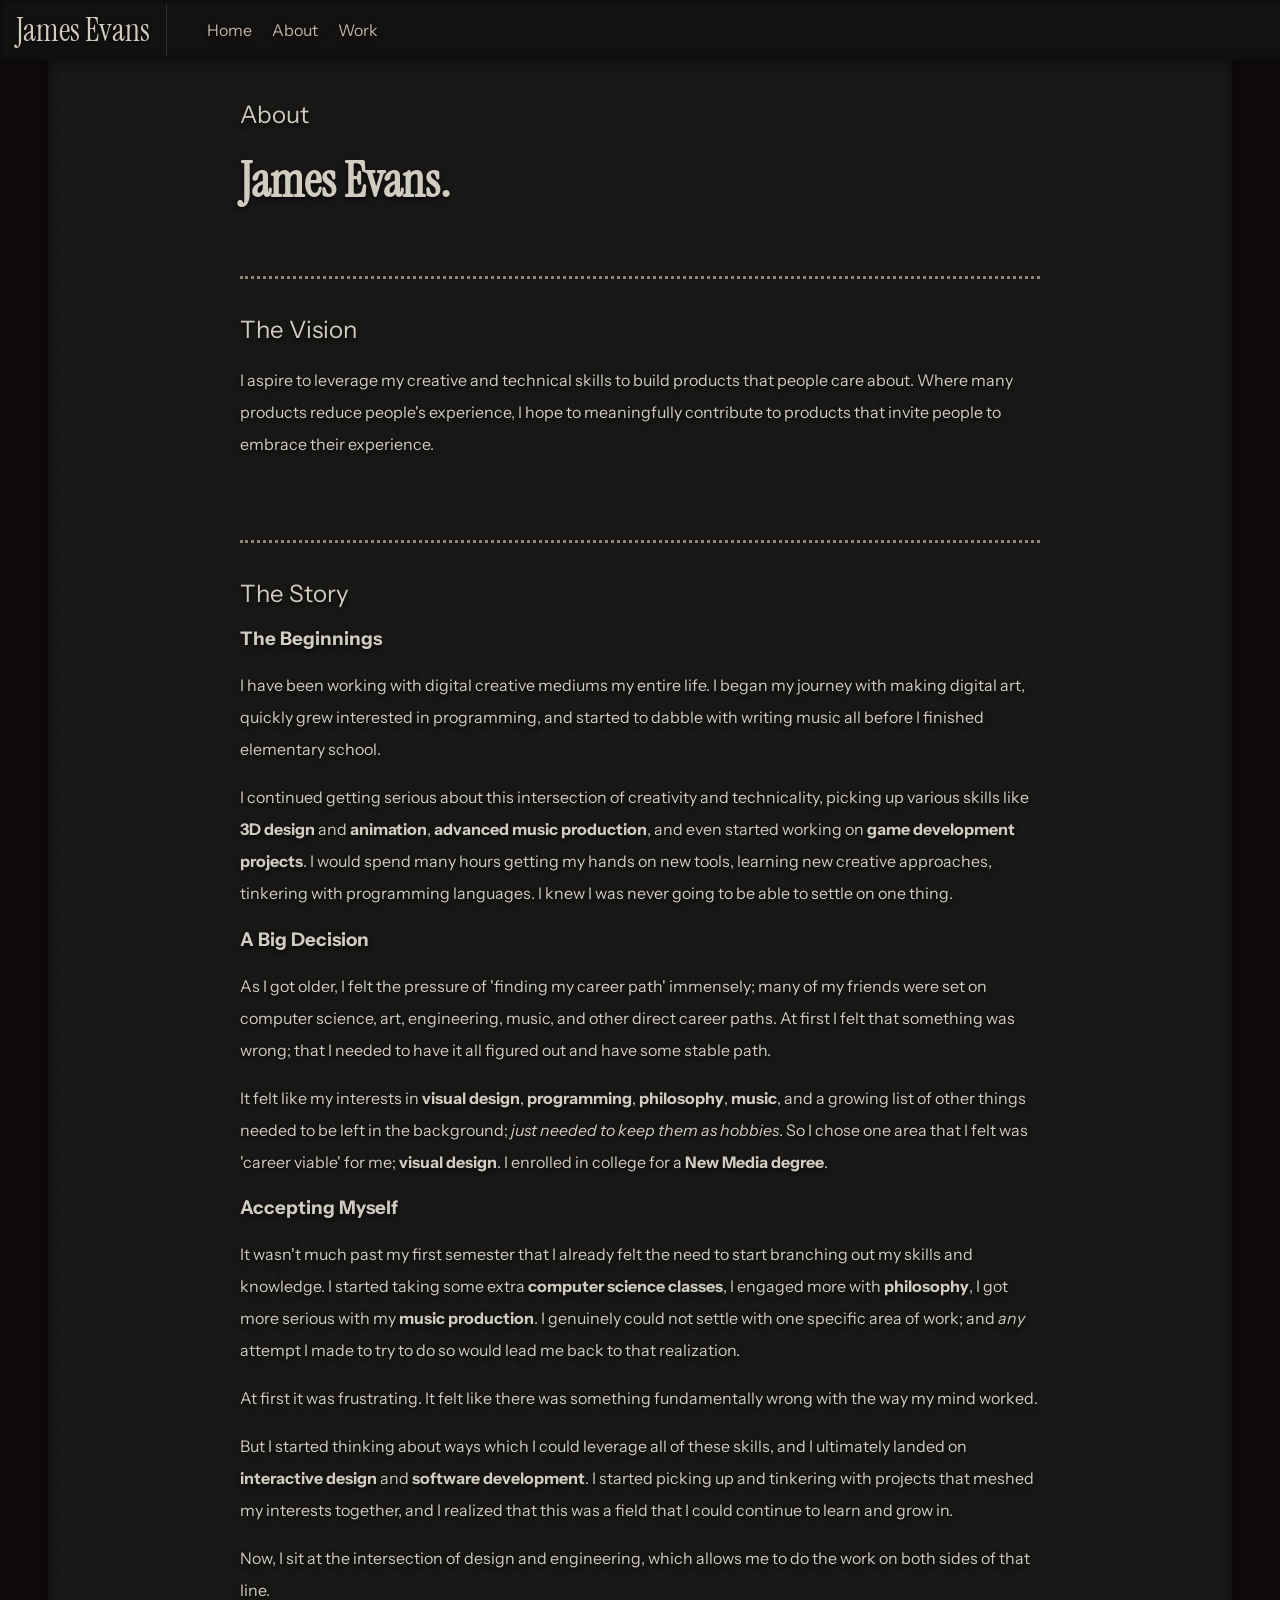
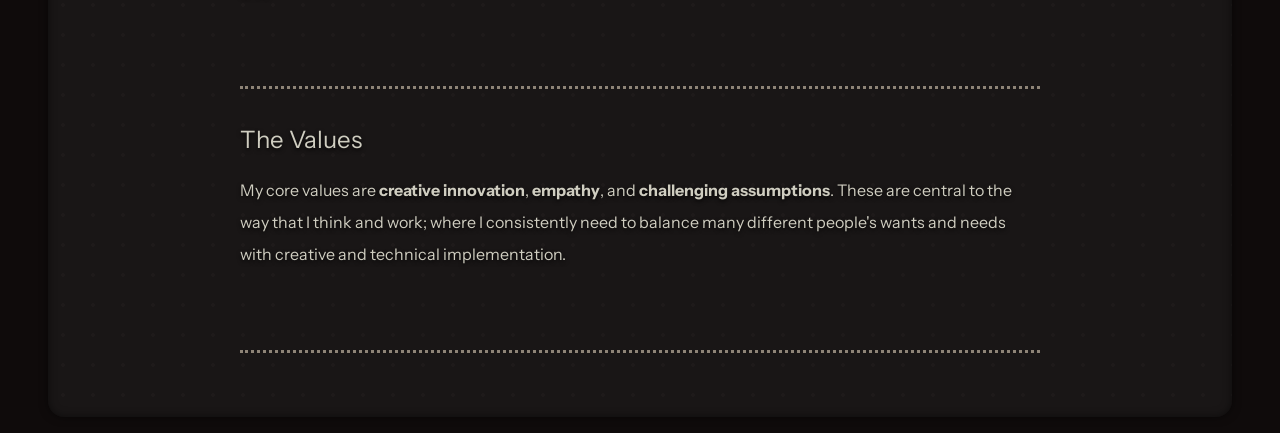
==== about.html @ 64a6c54f "init/initial launch of portfolio website" ====
<!doctype html>
<html>
    <head>
        <!-- required meta tags -->
        <meta charset="UTF-8" />
        <meta name="viewport" content="width=device-width, initial-scale=1.0" />
        <link rel="stylesheet" href="/style.css" />
        <link rel="stylesheet" href="https://cdnjs.cloudflare.com/ajax/libs/font-awesome/4.7.0/css/font-awesome.min.css">
        <link href="https://fonts.googleapis.com/css2?family=Instrument+Sans:ital,wght@0,400;0,500;0,600;1,400&family=Instrument+Serif:ital@0;1&display=swap" rel="stylesheet"/>
        <!-- page meta tags-- -->
        <title>James Evans - About</title>
    </head>
    <body>
        <nav-bar></nav-bar>
        <main>
            <div id="hero" class="section">
            <h2>About</h2>
            <h1>James Evans.</h1>
            </div>
            <hr>
            <div id="the-vision" class="section">
                <h2>The Vision</h2>
                <p>I aspire to leverage my creative and technical skills to build products that people care about. Where many products reduce people's experience, I hope to meaningfully contribute to products that invite people to embrace their experience.</p>
            </div>
            <hr>
            <div id="the-story" class="section">
                <h2>The Story</h2>
                <h3>The Beginnings</h3>
                <p>I have been working with digital creative mediums my entire life. I began my journey with making digital art, quickly grew interested in programming, and started to dabble with writing music all before I finished elementary school.</p>
                <p>I continued getting serious about this intersection of creativity and technicality, picking up various skills like <b>3D design</b> and <b>animation</b>, <b>advanced music production</b>, and even started working on <b>game development projects</b>. I would spend many hours getting my hands on new tools, learning new creative approaches, tinkering with programming languages. I knew I was never going to be able to settle on one thing.</p>
                <h3>A Big Decision</h3>
                <p>As I got older, I felt the pressure of 'finding my career path' immensely; many of my friends were set on computer science, art, engineering, music, and other direct career paths. At first I felt that something was wrong; that I needed to have it all figured out and have some stable path.</p>
                <p>It felt like my interests in <b>visual design</b>, <b>programming</b>, <b>philosophy</b>, <b>music</b>, and a growing list of other things needed to be left in the background; <i>just needed to keep them as hobbies</i>. So I chose one area that I felt was 'career viable' for me; <b>visual design</b>. I enrolled in college for a <b>New Media degree</b>.</p>
                <h3>Accepting Myself</h3>
                <p>It wasn't much past my first semester that I already felt the need to start branching out my skills and knowledge. I started taking some extra <b>computer science classes</b>, I engaged more with <b>philosophy</b>, I got more serious with my <b>music production</b>. I genuinely could not settle with one specific area of work; and <i>any</i> attempt I made to try to do so would lead me back to that realization.</p>
                <p>At first it was frustrating. It felt like there was something fundamentally wrong with the way my mind worked.</p>
                <p>But I started thinking about ways which I could leverage all of these skills, and I ultimately landed on <b>interactive design</b> and <b>software development</b>. I started picking up and tinkering with projects that meshed my interests together, and I realized that this was a field that I could continue to learn and grow in.</p>
                <p>Now, I sit at the intersection of design and engineering, which allows me to do the work on both sides of that line.</p>
            </div>
            <hr/>
            <div id="the-values" class="section">
                <h2>The Values</h2>
                <p>My core values are <b>creative innovation</b>, <b>empathy</b>, and <b>challenging assumptions</b>. These are central to the way that I think and work; where I consistently need to balance many different people's wants and needs with creative and technical implementation.</p>
            </div>
            <hr/>
        </main>
        <script src="/components/nav-bar.js"></script>
        <script src="/components/project-card.js"></script>
    </body>
</html>
---- style.css ----
:root {
    /* Colors */
    --color-dd: rgb(52, 46, 46);
    --color-d: rgb(60, 54, 54);
    --color-m: rgb(92, 86, 79);
    --color-l: rgb(142, 132, 119);
    --color-ll: rgb(193, 181, 164);
    --color-lll: rgb(207, 205, 192);
    --color-background: rgb(25, 22, 22);
    --color-background-d: rgb(20, 17, 17);
    --color-background-dd: rgb(15, 11, 11);
    --color-darken-m: rgba(0, 0, 0, 0.2);
    --color-background-l: rgb(30, 26, 26);
    --color-shadow-l: rgb(0, 0, 0, 0.1);
    --color-shadow-m: rgb(0, 0, 0, 0.5);
    --color-shadow-d: rgb(0, 0, 0, 0.8);
    --color-lighten-ll: rgba(255, 255, 255, 0.1);
    --color-lighten-l: rgba(255, 255, 255, 0.2);
    --color-lighten-m: rgba(255, 255, 255, 0.45);
    --color-accent: rgb(75, 100, 75);
    --color-accent-highlight: rgba(75, 100, 75, 0.2);

    /* Shadow */
    --shadow-1:inset 0 0 0.5rem var(--color-shadow-m), 0 0 0.5rem var(--color-shadow-m);
    --shadow-2: 0 0.1rem 0.25rem var(--color-shadow-d);

    /* Font Families */
    --font-serif: "Instrument Serif";
    --font-sans: "Instrument Sans";

    /* Sizes */
    --size-sss: 0.5rem;
    --size-ss: 0.75rem;
    --size-s: 0.85rem;
    --size-m: 1rem;
    --size-l: 1.25rem;
    --size-ll: 1.5rem;
    --size-lll: 2rem;
    --size-h3: 1.25rem;
    --size-h2: 1.5rem;
    --size-h1: 3rem;
    --size-title: 4rem;

    /* Border Radius */
    --border-radius-s: 0.5rem;
    --border-radius-m: 1rem;
    --border-radius-l: 3rem;

    /* Padding */
    --padding-ss: 0.1rem;
    --padding-s: 0.5rem;
    --padding-m: 1rem;
    --padding-l: 3rem;

    /* Transition */
    --transition-s: 0.5s;
    --transition-m: 2s;
}

html {
    background-color: var(--color-background-dd);
    color: var(--color-lll);
    font-family: var(--font-sans);
    padding: 0;
    margin: 0;
    text-shadow: var(--shadow-2);
}

body {
    padding: 0;
    margin: 0;
    margin-bottom: 1rem;
}

main {
    background-color: var(--color-background);
    background-image: radial-gradient(var(--color-background-l) 2px, transparent 1px);
    background-size: 30px 30px;
    padding: 1rem;
    padding-top: 5rem;
    display: flex;
    width: 90%;
    margin: auto;
    padding-bottom: 3rem;
    border-radius: 1rem;
    flex-direction: column;
    justify-content: center;
    box-shadow: var(--shadow-1);
    overflow: hidden;
}

main > * {
    width: 100%;
    max-width: 50rem;
    align-self: center;
}

/* HEADER */
#nav-bar {
    background-color: var(--color-background-d);
    position: fixed;
    display: flex;
    gap: 1rem;
    align-items: center;
    justify-content: left;
    width: 100%;
    margin: 0;
    padding: 0.25rem;
    padding-inline: 1rem;
    z-index: 1000;
    box-shadow: var(--shadow-1);
}

#nav-bar #logo {
    cursor: default;
}

#nav-bar #logo #logo-text {
    font-family: var(--font-serif);
    font-size: var(--size-lll);
}

#nav-bar #links {
    border-left: 0.1rem solid var(--color-dd);
}

#nav-bar #links #nav-list {
    display: flex;
    flex-direction: row;
    gap: 1.25rem;
    list-style-type: none;
}

#nav-bar #links #nav-list a {
    display: block;
    color: var(--color-ll);
    text-decoration: none;
    transition: transform var(--transition-s);
}

#nav-bar #links #nav-list a:hover {
    transform: scale(0.95);
    text-decoration: underline;
    font-weight: bold;
}

/* GENERAL */

hr {
    margin-bottom: 1rem;
    margin-top: 4rem;
    border: none;
    border-top: 0.2rem solid var(--color-l);
    border-top-style: dotted;
}

/* Font Defaults */
p {
    line-height: 2rem;
}

p.hint {
    color: var(--color-m);
    font-size: var(--size-s);
    line-height: 1rem;
    margin-bottom: 0.5rem;
    margin-top: -0.5rem;
    padding-left: 0.5rem;
}

h1 {
    font-family: var(--font-serif);
    font-size: var(--size-h1);
    margin: 0;
}

h2 {
    font-family: var(--font-sans);
    font-weight: normal;
    font-size: var(--size-h2);
}

a {
    color: var(--color-ll);
    text-decoration: none;
}



/* Skills */
.skills {
    display: flex;
    flex-wrap: wrap;
    flex-direction: row;
    gap: 1rem;
    list-style: none;
    margin: 0;
    padding: 0;
    margin-bottom: 1.25rem;
}

.skills li {
    background-color: var(--color-accent-highlight);
    border: 0.1rem solid var(--color-accent);
    padding: 0.25rem;
    padding-inline: 1rem;
    border-radius: 0.25rem;
    box-shadow: var(--shadow-1);
    color: var(--color-accent);
}

/* Tags */
.tags {
    display: flex;
    flex-wrap: wrap;
    flex-direction: row;
    gap: 1rem;
    list-style: none;
    margin: 0;
    padding: 0;
}

.tags li {
    background-color: var(--color-accent);
    padding: 0.25rem;
    padding-inline: 1rem;
    border-radius: 1rem;
    box-shadow: var(--shadow-1);
    color: var(--color-lighten-m);
}

/* Hero Title */
#hero-title {
    min-width: 13rem;
    flex: 1;
}

#hero-title h1 {
    font-size: 6rem;
    text-decoration: underline;
    font-weight: normal;
    text-decoration-color: var(--color-accent);
    text-decoration-thickness: 0.15rem;
    text-decoration-inset: -0.5rem;
    text-decoration-style: dotted;
}

#hero-title h2 {
    font-size: var(--size-h3);
    margin: 0;
    color: var(--color-accent);
}

#hero-title h3 {
    color: var(--color-m);
    font-family: var(--font-sans);
    font-weight: normal;
    font-size: var(--size-h3);
    margin-bottom: -1rem;
}

#hero-content {
    display: flex;
    justify-content: center;
    align-items: flex-start;
    flex-direction: row-reverse;
    flex-wrap: wrap;
}

#hero-image {
    width: 50%;
    max-width: 30rem;
    min-width: 10rem;
    aspect-ratio: 1 / 1;
    border-radius: 100%;
    margin: 1rem;
    box-shadow: var(--shadow-1);
    flex-shrink: 0;
    border: 0.1rem solid var(--color-d);
}

/* Resume */
.resume-download {
    display: block;
    background-color: var(--color-accent-highlight);
    border: 0.1rem solid var(--color-accent);
    width: fit-content;
    height: 2rem;
    align-content: center;
    padding: 0.25rem;
    color: var(--color-accent);
    text-decoration: none;
    border-radius: 0.25rem;
    box-shadow: var(--shadow-1);
    text-shadow: var(--shadow-1);
    transition:
        transform var(--transition-s),
        background-color var(--transition-s),
        color var(--transition-s);
}

.resume-download:hover {
    transform: scale(0.99);
    background-color: var(--color-accent);
    color: var(--color-ll);
    border-color: var(--color-lighten-ll);
}

/* Skills Container */
#skills-container {
    cursor: default;
}

/* Contact Section */
#contact {
    display: flex;
    flex-direction: column;
    list-style: none;
}

#contact i {
    margin-right: 1rem;
}

#contact li {
    text-decoration: underline;
    text-decoration-color: transparent;
    transition: transform var(--transition-s), text-decoration-color var(--transition-s);
}

#contact li:hover {
    transform: scale(0.99);
    text-decoration-color: var(--color-ll);
}

/* PROJECT CARD */
.project-card {
    display: flex;
    flex-direction: column;
    width: auto;
    max-width: 80rem;
    background-color: var(--color-dd);
    margin: 1rem;
    padding: 1rem;
    gap: 1rem;
    align-items: center;
    justify-content: center;
    border-radius: 0.5rem;
    text-decoration: none;
    color: var(--color-ll);
    box-shadow: var(--shadow-1);
    transition:
        transform var(--transition-s),
        background-color var(--transition-s);
}

.project-card:hover {
    transform: scale(0.99);
    background-color: var(--color-d);
}

.cover-div {
    width: 100%;
    max-width: 40rem;
    aspect-ratio: 3/2;
    overflow: hidden;
    border-radius: 0.5rem;
    box-shadow: var(--shadow-1);
    transition: transform var(--transition-s);
}

.cover-div img {
    width: 100%;
}

.project-card:hover .cover-div {
    transform: scale(1.025);
}

.project-card .text-container {
    max-width: 40rem;
}

.project-card h1 {
    font-family: var(--font-serif);
    font-size: var(--size-h1);
    margin: 0;
}

.project-card h3 {
    font-weight: normal;
    font-size: var(--size-l);
}
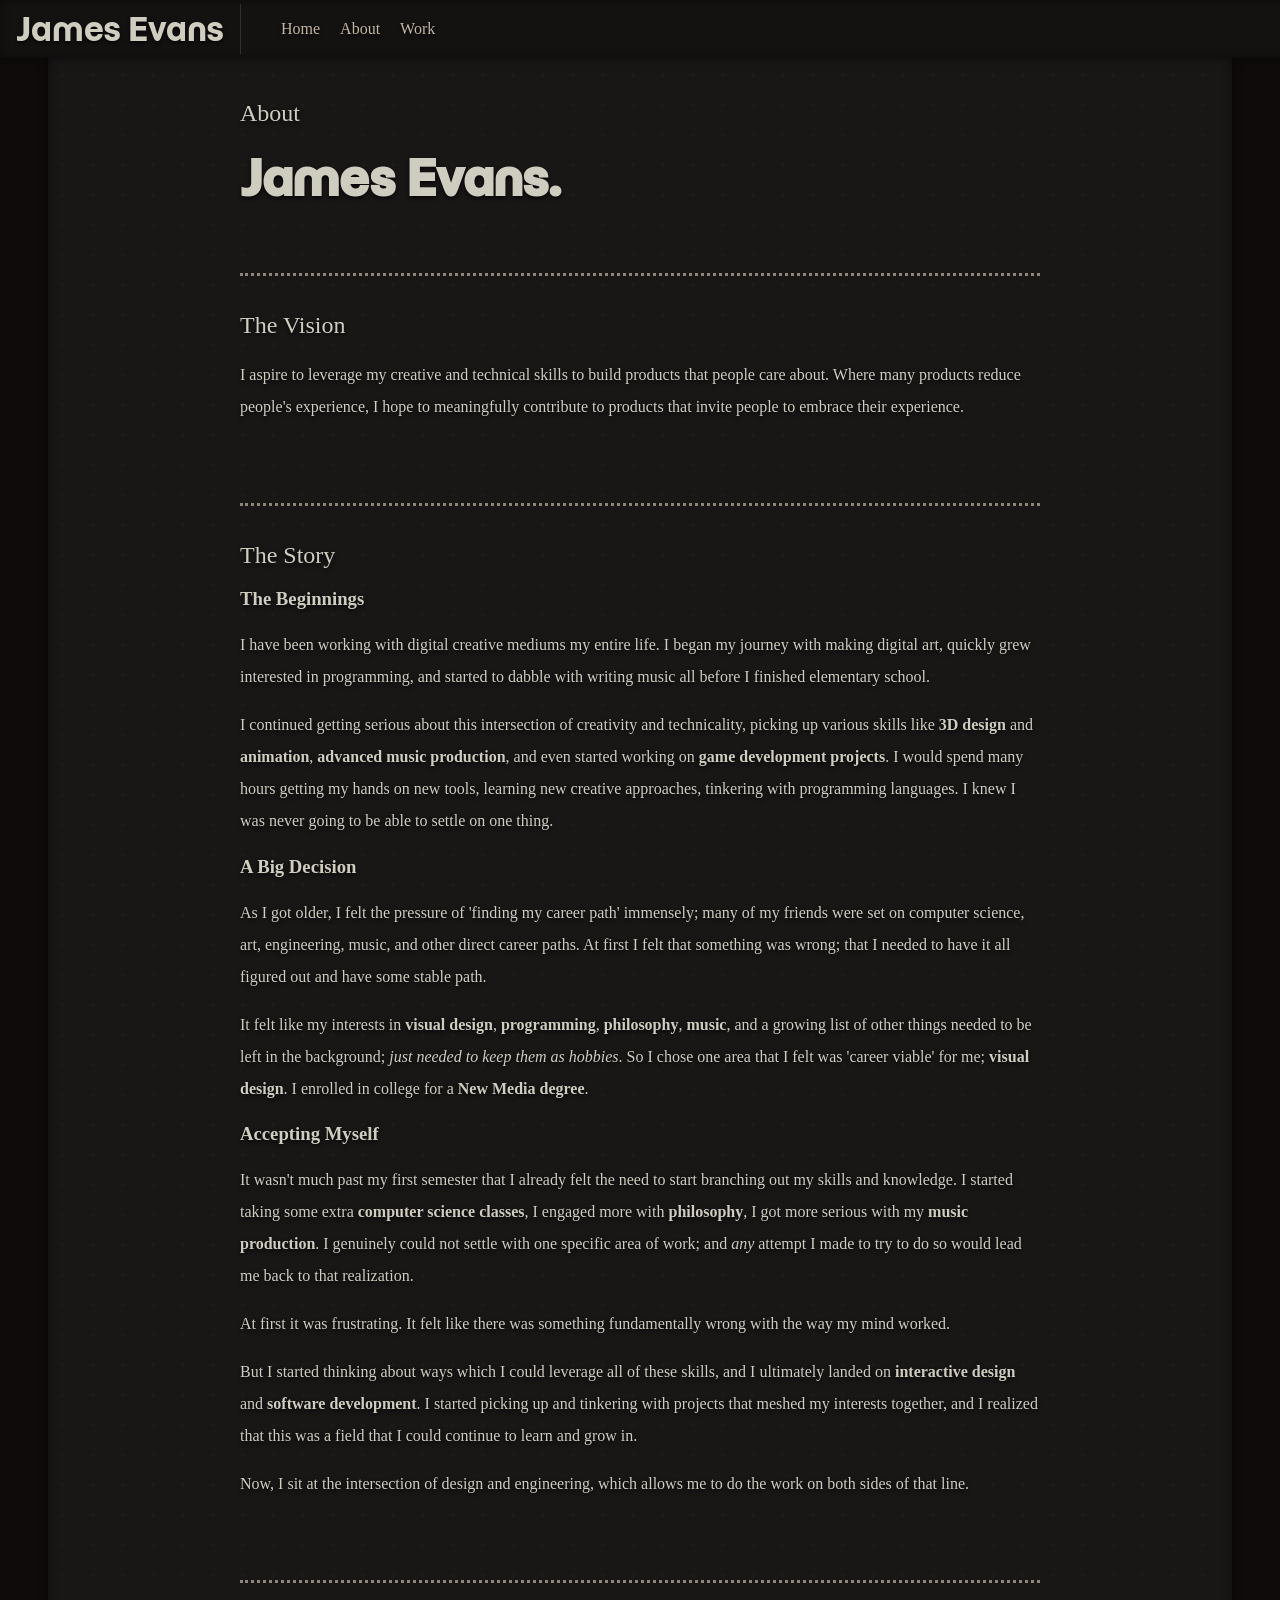
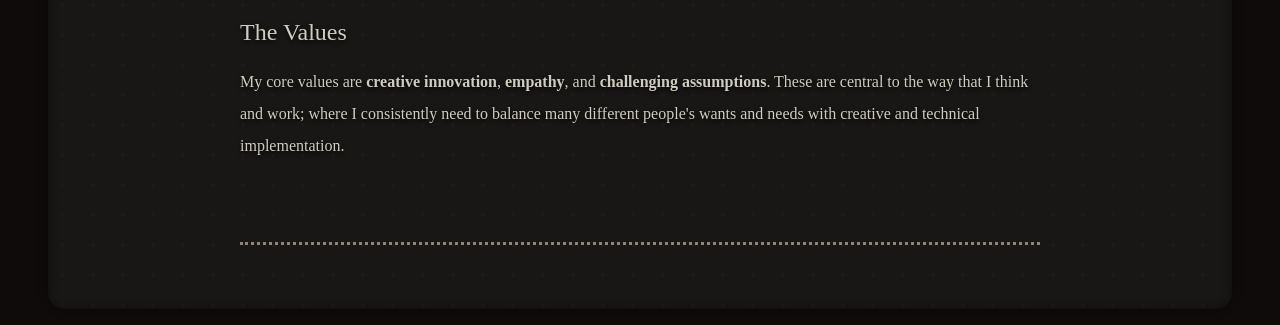
==== commit 0f93070f: "content/updated fonts and information" ====
--- a/about.html
+++ b/about.html
@@ -6,7 +6,7 @@
         <meta name="viewport" content="width=device-width, initial-scale=1.0" />
         <link rel="stylesheet" href="/style.css" />
         <link rel="stylesheet" href="https://cdnjs.cloudflare.com/ajax/libs/font-awesome/4.7.0/css/font-awesome.min.css">
-        <link href="https://fonts.googleapis.com/css2?family=Instrument+Sans:ital,wght@0,400;0,500;0,600;1,400&family=Instrument+Serif:ital@0;1&display=swap" rel="stylesheet"/>
+        <link href="https://fonts.googleapis.com/css2?family=Atlata:ital,wght@0,400;0,500;0,600;1,400&family=Momo+Trust+Display:ital@0;1&display=swap" rel="stylesheet"/>
         <!-- page meta tags-- -->
         <title>James Evans - About</title>
     </head>
--- a/style.css
+++ b/style.css
@@ -25,8 +25,8 @@
     --shadow-2: 0 0.1rem 0.25rem var(--color-shadow-d);
 
     /* Font Families */
-    --font-serif: "Instrument Serif";
-    --font-sans: "Instrument Sans";
+    --font-heading: "Momo Trust Display", "Inter";
+    --font-sans: "Atlata", "Inter";
 
     /* Sizes */
     --size-sss: 0.5rem;
@@ -57,6 +57,10 @@
     --transition-m: 2s;
 }
 
+* {
+    font-family: var(--font-sans);
+}
+
 html {
     background-color: var(--color-background-dd);
     color: var(--color-lll);
@@ -116,7 +120,7 @@
 }
 
 #nav-bar #logo #logo-text {
-    font-family: var(--font-serif);
+    font-family: var(--font-heading);
     font-size: var(--size-lll);
 }
 
@@ -152,6 +156,25 @@
     border: none;
     border-top: 0.2rem solid var(--color-l);
     border-top-style: dotted;
+}
+
+.button button {
+    background-color: transparent;
+    color: var(--color-m);
+    font-size: 1.5rem;
+    border: 0.1rem solid var(--color-d);
+    width: fit-content;
+    border-radius: 0.2rem;
+    cursor: pointer;
+    margin: 1rem;
+    align-self: center;
+    padding: 1rem;
+    padding-inline: 3rem;
+    transition: var(--transition-s);
+}
+
+.button button:hover {
+    transform: scale(1.05);
 }
 
 /* Font Defaults */
@@ -169,7 +192,7 @@
 }
 
 h1 {
-    font-family: var(--font-serif);
+    font-family: var(--font-heading);
     font-size: var(--size-h1);
     margin: 0;
 }
@@ -325,6 +348,7 @@
 #contact li {
     text-decoration: underline;
     text-decoration-color: transparent;
+    margin-top: 1rem;
     transition: transform var(--transition-s), text-decoration-color var(--transition-s);
 }
 
@@ -382,7 +406,7 @@
 }
 
 .project-card h1 {
-    font-family: var(--font-serif);
+    font-family: var(--font-heading);
     font-size: var(--size-h1);
     margin: 0;
 }
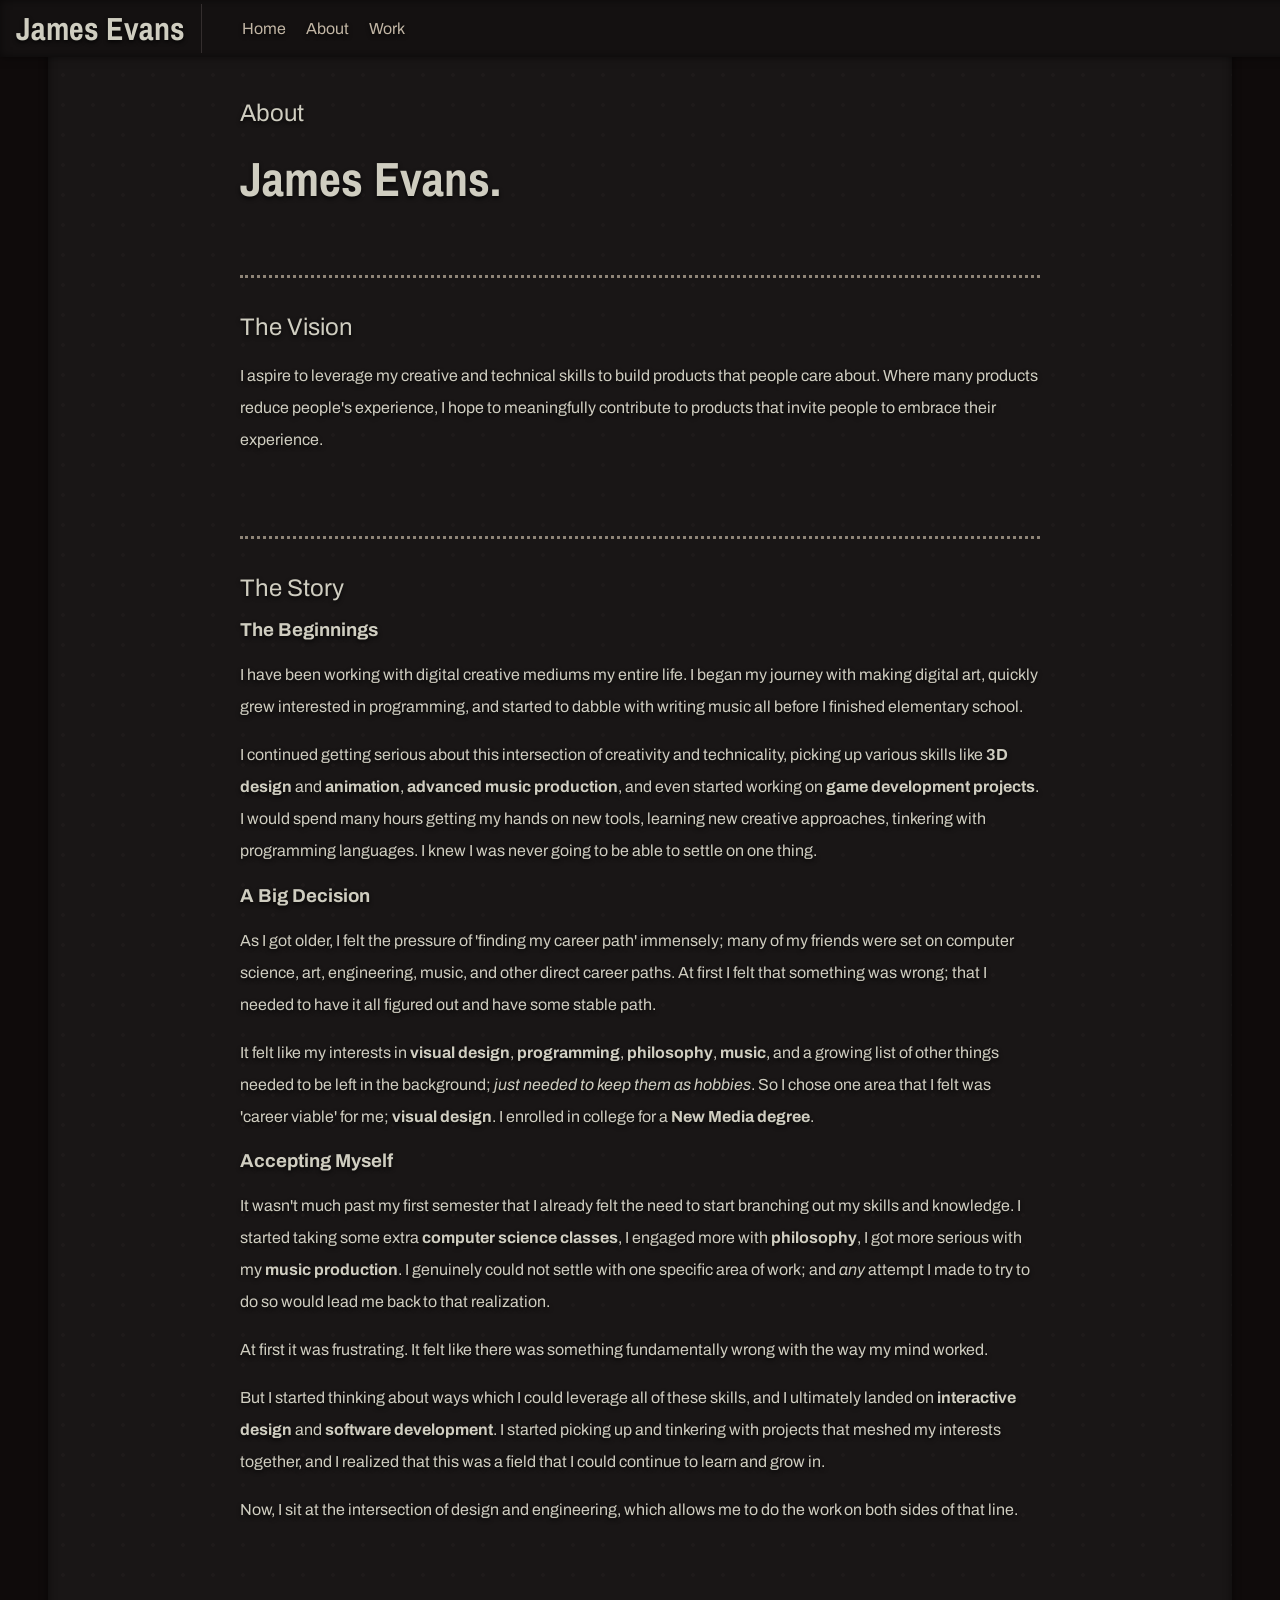
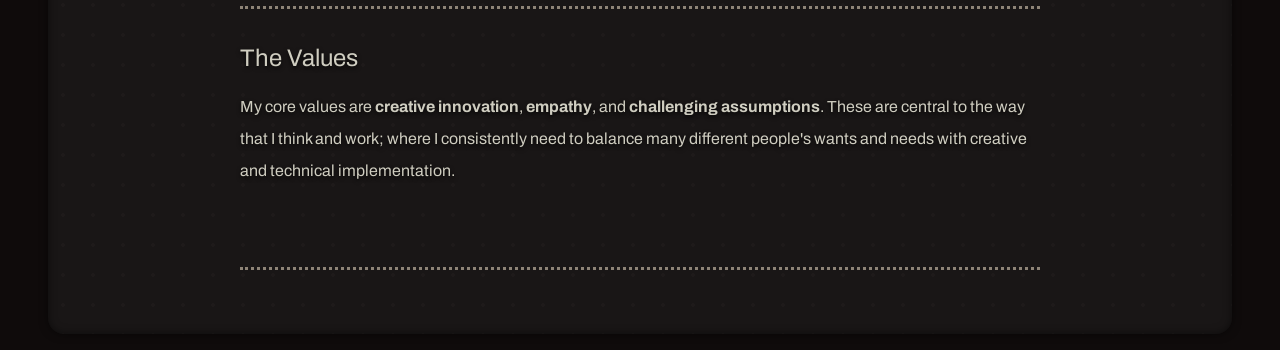
==== commit 6ae314b1: "content/styling changes" ====
--- a/about.html
+++ b/about.html
@@ -1,50 +1,50 @@
 <!doctype html>
 <html>
-    <head>
-        <!-- required meta tags -->
-        <meta charset="UTF-8" />
-        <meta name="viewport" content="width=device-width, initial-scale=1.0" />
-        <link rel="stylesheet" href="/style.css" />
-        <link rel="stylesheet" href="https://cdnjs.cloudflare.com/ajax/libs/font-awesome/4.7.0/css/font-awesome.min.css">
-        <link href="https://fonts.googleapis.com/css2?family=Atlata:ital,wght@0,400;0,500;0,600;1,400&family=Momo+Trust+Display:ital@0;1&display=swap" rel="stylesheet"/>
-        <!-- page meta tags-- -->
-        <title>James Evans - About</title>
-    </head>
-    <body>
-        <nav-bar></nav-bar>
-        <main>
-            <div id="hero" class="section">
-            <h2>About</h2>
-            <h1>James Evans.</h1>
-            </div>
-            <hr>
-            <div id="the-vision" class="section">
-                <h2>The Vision</h2>
-                <p>I aspire to leverage my creative and technical skills to build products that people care about. Where many products reduce people's experience, I hope to meaningfully contribute to products that invite people to embrace their experience.</p>
-            </div>
-            <hr>
-            <div id="the-story" class="section">
-                <h2>The Story</h2>
-                <h3>The Beginnings</h3>
-                <p>I have been working with digital creative mediums my entire life. I began my journey with making digital art, quickly grew interested in programming, and started to dabble with writing music all before I finished elementary school.</p>
-                <p>I continued getting serious about this intersection of creativity and technicality, picking up various skills like <b>3D design</b> and <b>animation</b>, <b>advanced music production</b>, and even started working on <b>game development projects</b>. I would spend many hours getting my hands on new tools, learning new creative approaches, tinkering with programming languages. I knew I was never going to be able to settle on one thing.</p>
-                <h3>A Big Decision</h3>
-                <p>As I got older, I felt the pressure of 'finding my career path' immensely; many of my friends were set on computer science, art, engineering, music, and other direct career paths. At first I felt that something was wrong; that I needed to have it all figured out and have some stable path.</p>
-                <p>It felt like my interests in <b>visual design</b>, <b>programming</b>, <b>philosophy</b>, <b>music</b>, and a growing list of other things needed to be left in the background; <i>just needed to keep them as hobbies</i>. So I chose one area that I felt was 'career viable' for me; <b>visual design</b>. I enrolled in college for a <b>New Media degree</b>.</p>
-                <h3>Accepting Myself</h3>
-                <p>It wasn't much past my first semester that I already felt the need to start branching out my skills and knowledge. I started taking some extra <b>computer science classes</b>, I engaged more with <b>philosophy</b>, I got more serious with my <b>music production</b>. I genuinely could not settle with one specific area of work; and <i>any</i> attempt I made to try to do so would lead me back to that realization.</p>
-                <p>At first it was frustrating. It felt like there was something fundamentally wrong with the way my mind worked.</p>
-                <p>But I started thinking about ways which I could leverage all of these skills, and I ultimately landed on <b>interactive design</b> and <b>software development</b>. I started picking up and tinkering with projects that meshed my interests together, and I realized that this was a field that I could continue to learn and grow in.</p>
-                <p>Now, I sit at the intersection of design and engineering, which allows me to do the work on both sides of that line.</p>
-            </div>
-            <hr/>
-            <div id="the-values" class="section">
-                <h2>The Values</h2>
-                <p>My core values are <b>creative innovation</b>, <b>empathy</b>, and <b>challenging assumptions</b>. These are central to the way that I think and work; where I consistently need to balance many different people's wants and needs with creative and technical implementation.</p>
-            </div>
-            <hr/>
-        </main>
-        <script src="/components/nav-bar.js"></script>
-        <script src="/components/project-card.js"></script>
-    </body>
+  <head>
+    <!-- required meta tags -->
+    <meta charset="UTF-8" />
+    <meta name="viewport" content="width=device-width, initial-scale=1.0" />
+    <link rel="stylesheet" href="/style.css" />
+    <link rel="stylesheet" href="https://cdnjs.cloudflare.com/ajax/libs/font-awesome/4.7.0/css/font-awesome.min.css">
+    <link href="https://fonts.googleapis.com/css2?family=Archivo+Narrow:ital,wght@0,400..700;1,400..700&family=Archivo:ital,wght@0,400;0,500;0,600;1,400&display=swap" rel="stylesheet"/>
+    <!-- page meta tags-- -->
+    <title>James Evans - About</title>
+  </head>
+  <body>
+    <nav-bar></nav-bar>
+    <main>
+      <div id="hero" class="section">
+        <h2>About</h2>
+        <h1>James Evans.</h1>
+      </div>
+      <hr>
+      <div id="the-vision" class="section">
+        <h2>The Vision</h2>
+        <p>I aspire to leverage my creative and technical skills to build products that people care about. Where many products reduce people's experience, I hope to meaningfully contribute to products that invite people to embrace their experience.</p>
+      </div>
+      <hr>
+      <div id="the-story" class="section">
+        <h2>The Story</h2>
+        <h3>The Beginnings</h3>
+        <p>I have been working with digital creative mediums my entire life. I began my journey with making digital art, quickly grew interested in programming, and started to dabble with writing music all before I finished elementary school.</p>
+        <p>I continued getting serious about this intersection of creativity and technicality, picking up various skills like <b>3D design</b> and <b>animation</b>, <b>advanced music production</b>, and even started working on <b>game development projects</b>. I would spend many hours getting my hands on new tools, learning new creative approaches, tinkering with programming languages. I knew I was never going to be able to settle on one thing.</p>
+        <h3>A Big Decision</h3>
+        <p>As I got older, I felt the pressure of 'finding my career path' immensely; many of my friends were set on computer science, art, engineering, music, and other direct career paths. At first I felt that something was wrong; that I needed to have it all figured out and have some stable path.</p>
+        <p>It felt like my interests in <b>visual design</b>, <b>programming</b>, <b>philosophy</b>, <b>music</b>, and a growing list of other things needed to be left in the background; <i>just needed to keep them as hobbies</i>. So I chose one area that I felt was 'career viable' for me; <b>visual design</b>. I enrolled in college for a <b>New Media degree</b>.</p>
+        <h3>Accepting Myself</h3>
+        <p>It wasn't much past my first semester that I already felt the need to start branching out my skills and knowledge. I started taking some extra <b>computer science classes</b>, I engaged more with <b>philosophy</b>, I got more serious with my <b>music production</b>. I genuinely could not settle with one specific area of work; and <i>any</i> attempt I made to try to do so would lead me back to that realization.</p>
+        <p>At first it was frustrating. It felt like there was something fundamentally wrong with the way my mind worked.</p>
+        <p>But I started thinking about ways which I could leverage all of these skills, and I ultimately landed on <b>interactive design</b> and <b>software development</b>. I started picking up and tinkering with projects that meshed my interests together, and I realized that this was a field that I could continue to learn and grow in.</p>
+        <p>Now, I sit at the intersection of design and engineering, which allows me to do the work on both sides of that line.</p>
+      </div>
+      <hr/>
+      <div id="the-values" class="section">
+        <h2>The Values</h2>
+        <p>My core values are <b>creative innovation</b>, <b>empathy</b>, and <b>challenging assumptions</b>. These are central to the way that I think and work; where I consistently need to balance many different people's wants and needs with creative and technical implementation.</p>
+      </div>
+      <hr/>
+    </main>
+    <script src="/components/nav-bar.js"></script>
+    <script src="/components/project-card.js"></script>
+  </body>
 </html>
--- a/style.css
+++ b/style.css
@@ -25,8 +25,8 @@
     --shadow-2: 0 0.1rem 0.25rem var(--color-shadow-d);
 
     /* Font Families */
-    --font-heading: "Momo Trust Display", "Inter";
-    --font-sans: "Atlata", "Inter";
+    --font-heading: "Archivo Narrow", "Inter";
+    --font-sans: "Archivo", "Inter";
 
     /* Sizes */
     --size-sss: 0.5rem;
@@ -121,6 +121,7 @@
 
 #nav-bar #logo #logo-text {
     font-family: var(--font-heading);
+    font-weight: 700;
     font-size: var(--size-lll);
 }
 
@@ -193,6 +194,7 @@
 
 h1 {
     font-family: var(--font-heading);
+    font-weight: 700;
     font-size: var(--size-h1);
     margin: 0;
 }
@@ -407,6 +409,7 @@
 
 .project-card h1 {
     font-family: var(--font-heading);
+    font-weight: 700;
     font-size: var(--size-h1);
     margin: 0;
 }
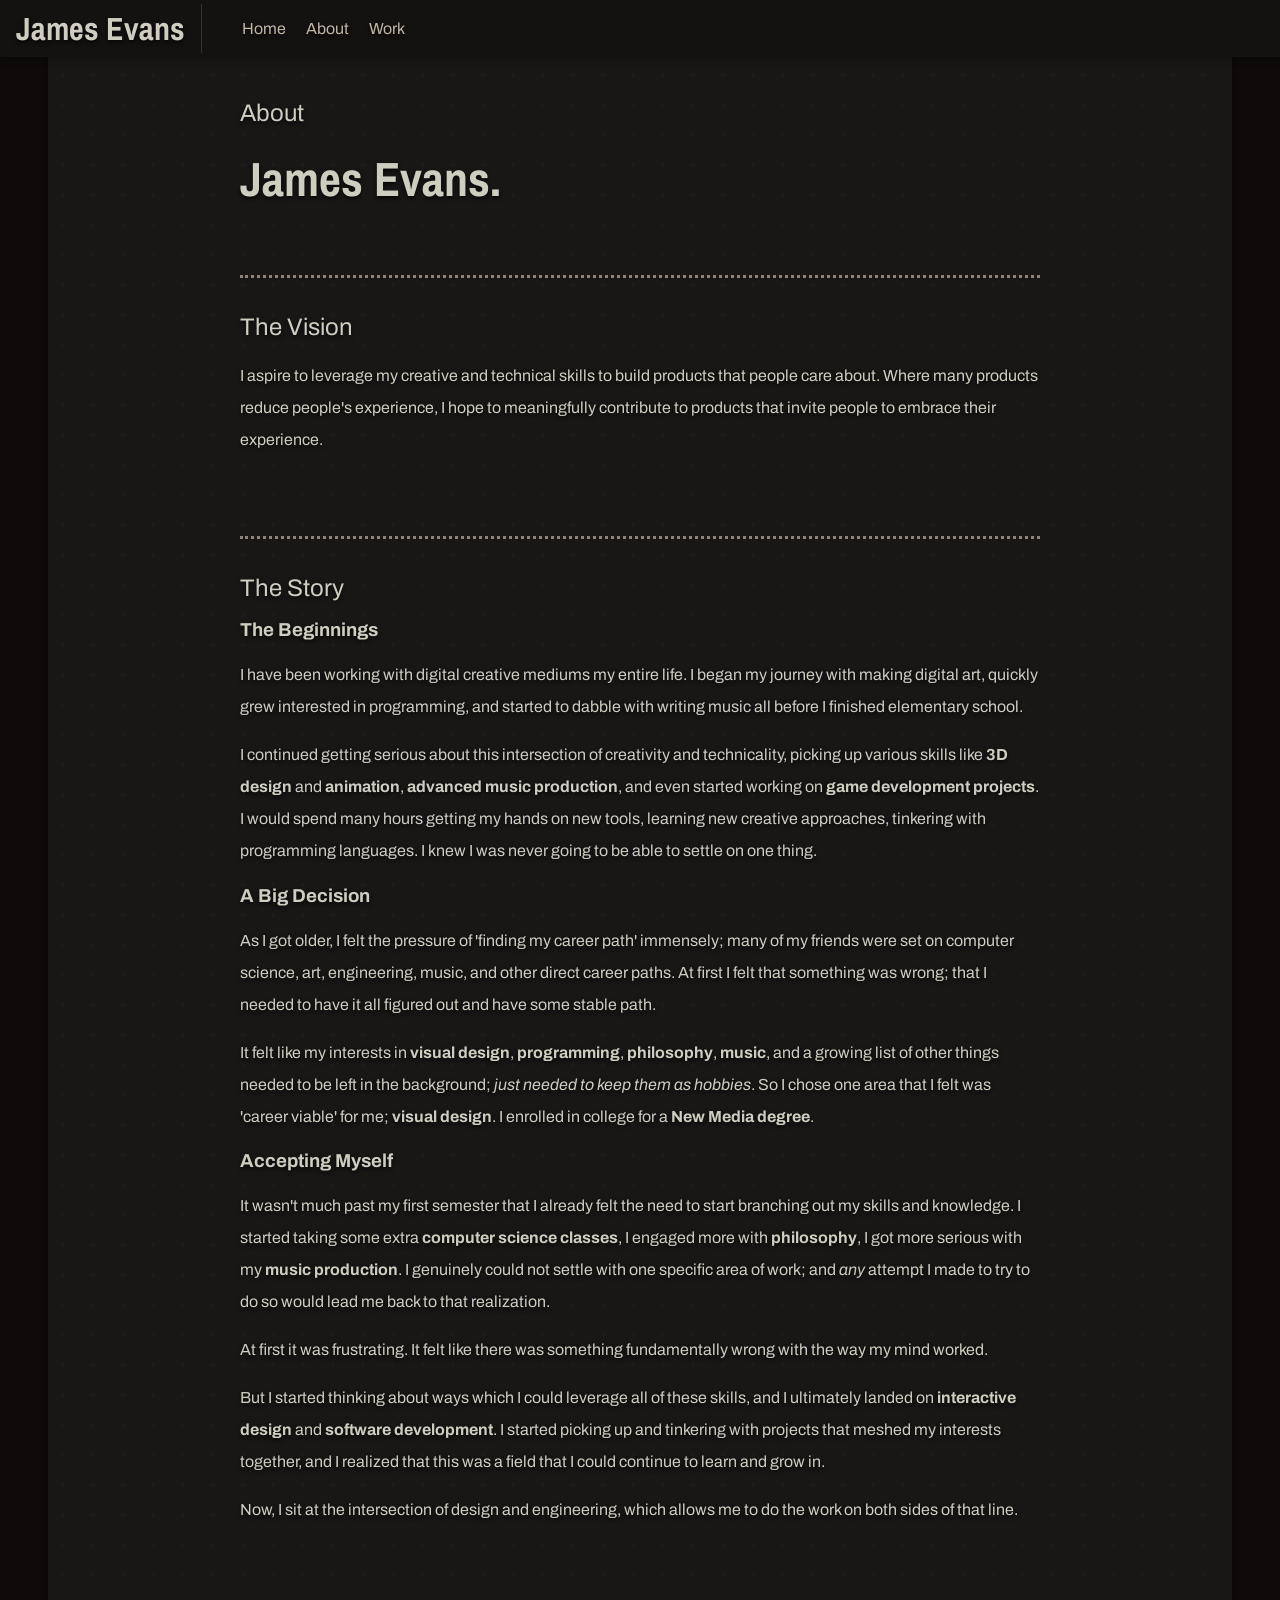
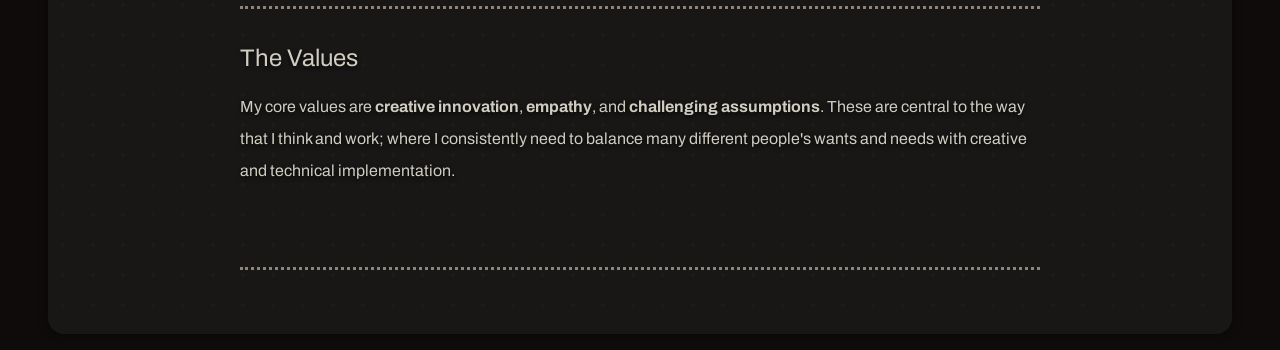
==== commit 9e2614b6: "seo/static project cards and sitemap" ====
--- a/about.html
+++ b/about.html
@@ -45,6 +45,5 @@
       <hr/>
     </main>
     <script src="/components/nav-bar.js"></script>
-    <script src="/components/project-card.js"></script>
   </body>
 </html>
--- a/style.css
+++ b/style.css
@@ -21,12 +21,12 @@
     --color-accent-highlight: rgba(75, 100, 75, 0.2);
 
     /* Shadow */
-    --shadow-1:inset 0 0 0.5rem var(--color-shadow-m), 0 0 0.5rem var(--color-shadow-m);
+    --shadow-1: 0 0 0.5rem var(--color-shadow-m);
     --shadow-2: 0 0.1rem 0.25rem var(--color-shadow-d);
 
     /* Font Families */
-    --font-heading: "Archivo Narrow", "Inter";
-    --font-sans: "Archivo", "Inter";
+    --font-heading: "Archivo Narrow", "Inter", sans-serif;
+    --font-sans: "Archivo", "Inter", sans-serif;
 
     /* Sizes */
     --size-sss: 0.5rem;
@@ -64,7 +64,6 @@
 html {
     background-color: var(--color-background-dd);
     color: var(--color-lll);
-    font-family: var(--font-sans);
     padding: 0;
     margin: 0;
     text-shadow: var(--shadow-2);
@@ -160,9 +159,10 @@
 }
 
 .button button {
-    background-color: transparent;
-    color: var(--color-m);
+    background-color: var(--color-background-d);
+    color: var(--color-l);
     font-size: 1.5rem;
+    font-weight: bold;
     border: 0.1rem solid var(--color-d);
     width: fit-content;
     border-radius: 0.2rem;
@@ -170,8 +170,9 @@
     margin: 1rem;
     align-self: center;
     padding: 1rem;
-    padding-inline: 3rem;
+    padding-inline: 2rem;
     transition: var(--transition-s);
+    box-shadow: var(--shadow-1);
 }
 
 .button button:hover {
@@ -210,8 +211,6 @@
     text-decoration: none;
 }
 
-
-
 /* Skills */
 .skills {
     display: flex;
@@ -266,7 +265,6 @@
     font-weight: normal;
     text-decoration-color: var(--color-accent);
     text-decoration-thickness: 0.15rem;
-    text-decoration-inset: -0.5rem;
     text-decoration-style: dotted;
 }
 
@@ -295,8 +293,9 @@
 #hero-image {
     width: 50%;
     max-width: 30rem;
-    min-width: 10rem;
+    min-width: 20rem;
     aspect-ratio: 1 / 1;
+    object-fit: cover;
     border-radius: 100%;
     margin: 1rem;
     box-shadow: var(--shadow-1);
@@ -340,14 +339,19 @@
 #contact {
     display: flex;
     flex-direction: column;
+}
+
+#contact ul {
     list-style: none;
+    display: flex;
+    flex-direction: column;
 }
 
 #contact i {
     margin-right: 1rem;
 }
 
-#contact li {
+#contact ul > li {
     text-decoration: underline;
     text-decoration-color: transparent;
     margin-top: 1rem;
@@ -371,7 +375,8 @@
     gap: 1rem;
     align-items: center;
     justify-content: center;
-    border-radius: 0.5rem;
+    border-radius: 0.25rem;
+    border: 0.1rem solid var(--color-m);
     text-decoration: none;
     color: var(--color-ll);
     box-shadow: var(--shadow-1);
@@ -390,31 +395,46 @@
     max-width: 40rem;
     aspect-ratio: 3/2;
     overflow: hidden;
+    border: 0.1rem solid var(--color-m);
     border-radius: 0.5rem;
-    box-shadow: var(--shadow-1);
-    transition: transform var(--transition-s);
+    transition: transform var(--transition-s), box-shadow var(--transition-s);
 }
 
 .cover-div img {
+    display: block;
+    height: 100%;
     width: 100%;
+    object-fit: cover;
+    object-position: top;
 }
 
 .project-card:hover .cover-div {
     transform: scale(1.025);
+    box-shadow: var(--shadow-1);
 }
 
 .project-card .text-container {
     max-width: 40rem;
-}
-
-.project-card h1 {
-    font-family: var(--font-heading);
-    font-weight: 700;
-    font-size: var(--size-h1);
-    margin: 0;
 }
 
 .project-card h3 {
     font-weight: normal;
     font-size: var(--size-l);
 }
+
+/* Responsiveness */
+
+@media (max-width: 700px) {
+    #nav-bar {
+        flex-wrap: wrap;
+    }
+
+    #nav-bar #links #nav-list {
+        margin: 0;
+        padding-left: 0;
+    }
+
+    #hero-title h1 {
+        font-size: clamp(3rem, 16vw, 6rem);
+    }
+}
